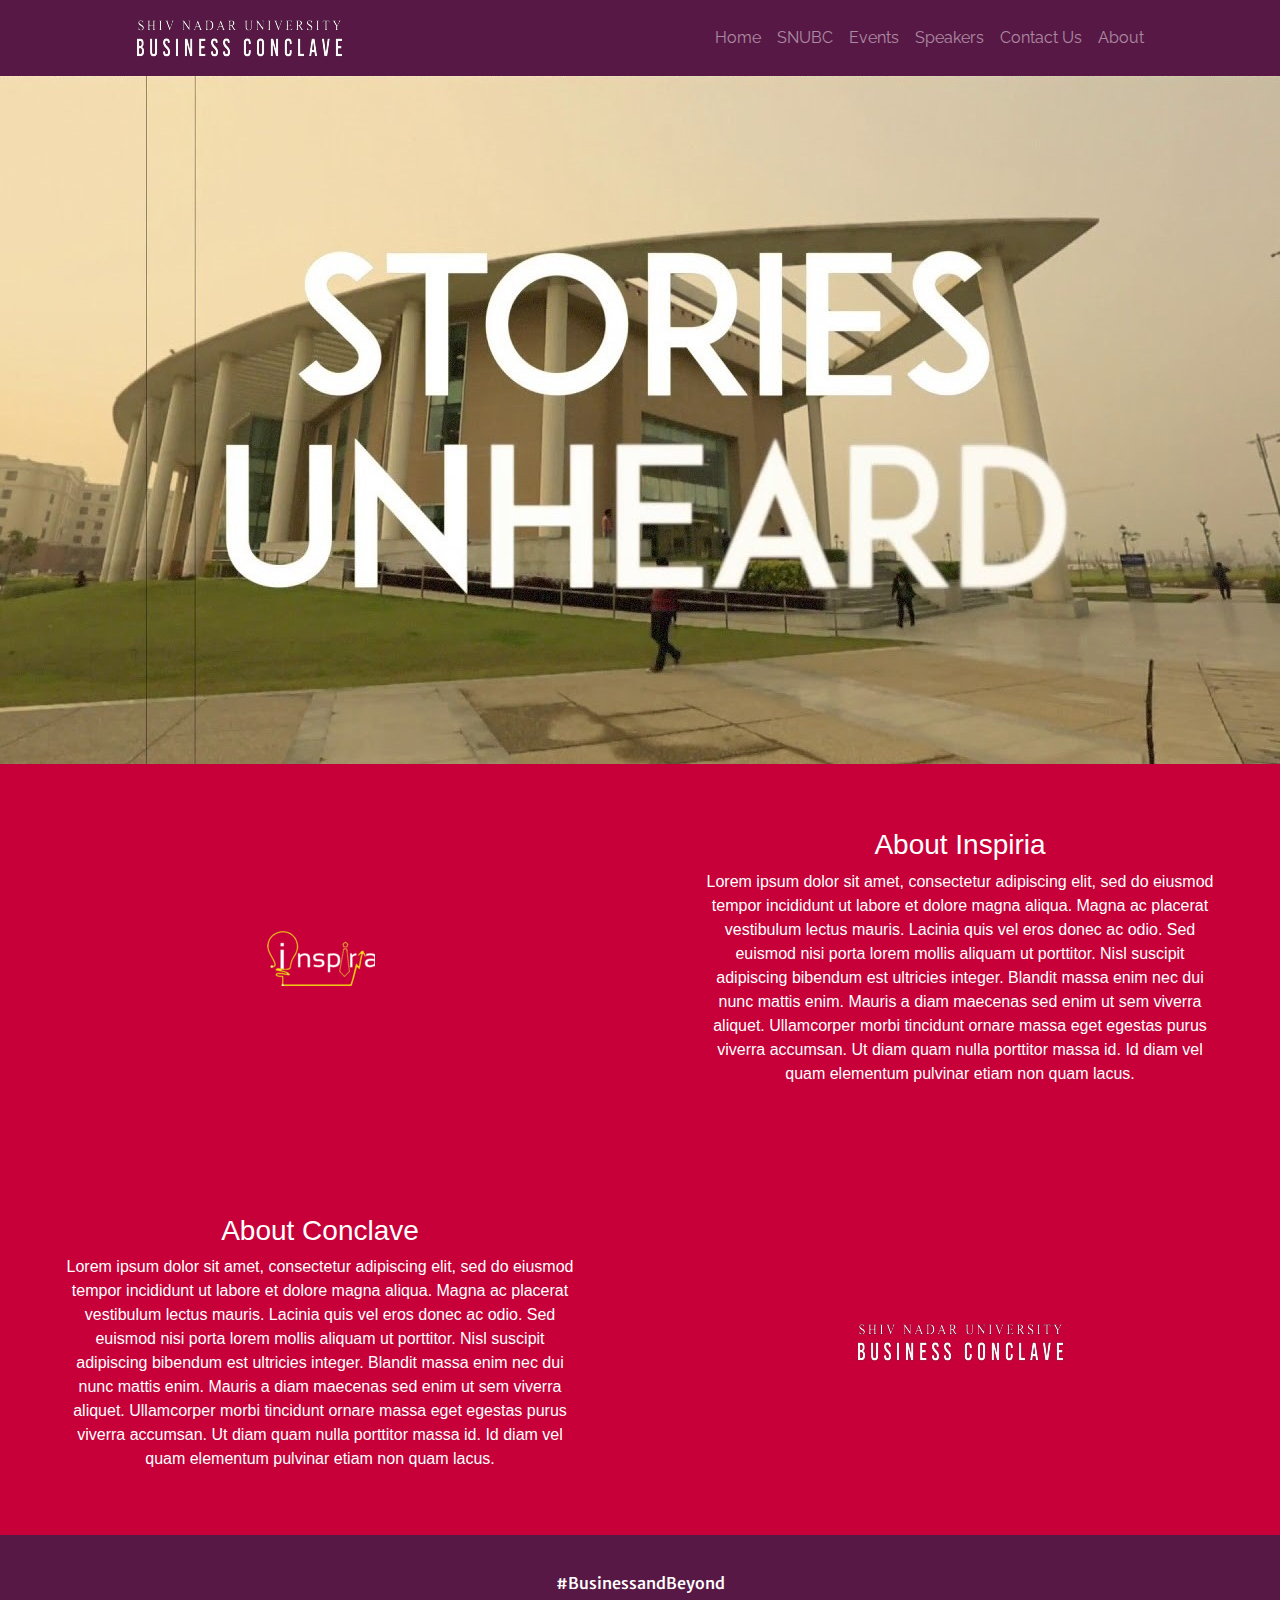
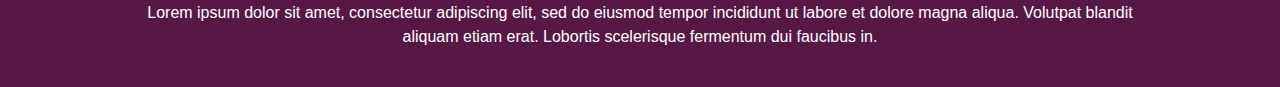
==== about.html @ 29f7c3e2 "Add files via upload" ====
<!DOCTYPE html>
<html lang="en" dir="ltr">

<head>
  <meta charset="utf-8">
  <meta name="viewport" content="width=device-width, initial-scale=1.0">
  <title>SNU Business Conclave 2019</title>
  <link rel="icon" href="images/favicon.png">
  <link rel="stylesheet" href="https://stackpath.bootstrapcdn.com/bootstrap/4.3.1/css/bootstrap.min.css" integrity="sha384-ggOyR0iXCbMQv3Xipma34MD+dH/1fQ784/j6cY/iJTQUOhcWr7x9JvoRxT2MZw1T" crossorigin="anonymous">
  <link href="https://cdnjs.cloudflare.com/ajax/libs/font-awesome/5.10.2/css/all.css" rel="stylesheet">
  <link href="https://fonts.googleapis.com/css?family=Lato:900|Merriweather+Sans:300|Raleway:700&display=swap" rel="stylesheet">
  <script src="https://code.jquery.com/jquery-3.3.1.slim.min.js" integrity="sha384-q8i/X+965DzO0rT7abK41JStQIAqVgRVzpbzo5smXKp4YfRvH+8abtTE1Pi6jizo" crossorigin="anonymous"></script>
  <script src="https://cdnjs.cloudflare.com/ajax/libs/popper.js/1.14.7/umd/popper.min.js" integrity="sha384-UO2eT0CpHqdSJQ6hJty5KVphtPhzWj9WO1clHTMGa3JDZwrnQq4sF86dIHNDz0W1" crossorigin="anonymous"></script>
  <script src="https://stackpath.bootstrapcdn.com/bootstrap/4.3.1/js/bootstrap.min.js" integrity="sha384-JjSmVgyd0p3pXB1rRibZUAYoIIy6OrQ6VrjIEaFf/nJGzIxFDsf4x0xIM+B07jRM" crossorigin="anonymous"></script>
  <link rel="stylesheet" href="styles.css">
</head>

<body>
  <nav class="navbar sticky-top navbar-expand-md navbar-dark">
    <a class="navbar-brand" href="#"><img src="images/brand.png" alt="Brand Image"></a>
    <button class="navbar-toggler" type="button" data-toggle="collapse" data-target="#navbarNav" aria-controls="navbarNav" aria-expanded="false" aria-label="Toggle navigation">
      <span class="navbar-toggler-icon"></span>
    </button>
    <div class="collapse navbar-collapse" id="navbarNav">
      <div class="ml-auto">
        <ul class="navbar-nav">
          <li class="nav-item">
            <a data-toggle="collapse" data-target="#navbarNav" class="nav-link" href="index.html" onclick="window.open('index.html','_self')">Home</a>
          </li>
          <li class="nav-item">
            <a data-toggle="collapse" data-target="#navbarNav" class="nav-link" href="index.html#testimonials" onclick="window.open('index.html#testimonials','_self')">SNUBC</a>
          </li>
          <li class="nav-item">
            <a data-toggle="collapse" data-target="#navbarNav" class="nav-link" href="index.html#events" onclick="window.open('index.html#events','_self')">Events</a>
          </li>
          <li class="nav-item">
            <a data-toggle="collapse" data-target="#navbarNav" class="nav-link" href="index.html#speakers" onclick="window.open('index.html#speakers','_self')">Speakers</a>
          </li>
          <li class="nav-item">
            <a data-toggle="collapse" data-target="#navbarNav" class="nav-link" href="#index.html#footer" onclick="window.open('index.html#footer','_self')">Contact Us</a>
          </li>
          <li class="nav-item">
            <a data-toggle="collapse" data-target="#navbarNav" class="nav-link" href="about.html" onclick="window.open('about.html','_self')">About</a>
          </li>
        </ul>
      </div>
    </div>
  </nav>

  <div class="aboutus">
    <img class="" src="images/aboutus.jpg" alt="">
  </div>

  <div class="aboutinfo">
    <div class="row">
      <div class="col-sm-6 grid">
        <img src="images/inspiria.png" alt="">
      </div>
      <div class="col-sm-6 grid">
        <h3>About Inspiria</h3>
        <span>Lorem ipsum dolor sit amet, consectetur adipiscing elit, sed do eiusmod tempor incididunt ut labore et dolore magna aliqua. Magna ac placerat vestibulum lectus mauris. Lacinia quis vel eros donec ac odio. Sed euismod nisi porta lorem
          mollis aliquam ut porttitor. Nisl suscipit adipiscing bibendum est ultricies integer. Blandit massa enim nec dui nunc mattis enim. Mauris a diam maecenas sed enim ut sem viverra aliquet. Ullamcorper morbi tincidunt ornare massa eget egestas
          purus viverra accumsan. Ut diam quam nulla porttitor massa id. Id diam vel quam elementum pulvinar etiam non quam lacus. </span>
      </div>
    </div>
    <div class="row">
      <div class="col-sm-6 grid o2">
        <h3>About Conclave</h3>
        <span>Lorem ipsum dolor sit amet, consectetur adipiscing elit, sed do eiusmod tempor incididunt ut labore et dolore magna aliqua. Magna ac placerat vestibulum lectus mauris. Lacinia quis vel eros donec ac odio. Sed euismod nisi porta lorem
          mollis aliquam ut porttitor. Nisl suscipit adipiscing bibendum est ultricies integer. Blandit massa enim nec dui nunc mattis enim. Mauris a diam maecenas sed enim ut sem viverra aliquet. Ullamcorper morbi tincidunt ornare massa eget egestas
          purus viverra accumsan. Ut diam quam nulla porttitor massa id. Id diam vel quam elementum pulvinar etiam non quam lacus. </span>
      </div>
      <div class="col-sm-6 grid o1">
        <img src="images/brand.png" alt="">
      </div>
    </div>
  </div>
  <footer class="footer">
    <h6 class="Bab">#BusinessandBeyond</h6>
    <span>Lorem ipsum dolor sit amet, consectetur adipiscing elit, sed do eiusmod tempor incididunt ut labore et dolore magna aliqua. Volutpat blandit aliquam etiam erat. Lobortis scelerisque fermentum dui faucibus in.</span>
  </footer>
  <script src="https://ajax.googleapis.com/ajax/libs/jquery/3.4.1/jquery.min.js"></script>
  <script type="text/javascript" src="index.js"></script>
</body>

</html>
---- styles.css ----
hr {
  width: 40%
}

h1 {
  font-size: 3.5rem;
}

h2 {
  font-size: 2.5rem;
}

h5 {
  padding-bottom: 5%;
}

.aboutus img {
  width: 100%;
}

.aboutinfo {
  color: white;
  background-color: #c70039;
}

.all-events{
  background-color: #c70039;
}

.all-speakers{
  background-color: #ff5733;
}

.all-speakers .modal-body{
  padding-top: 2%;
}

.bd-example {
  vertical-align: middle;
}

.Bab {
  font-family: 'Merriweather Sans', sans-serif;
  color: white;
  font-size: 1rem;
}

.center-align {
  text-align: center;
}

.countdown {
  font-family: 'Lato', sans-serif;
  font-size: 2rem;
  color: white;
  border-width: 5px;
  border-style: solid transparent;
  border-radius: 10px;
  text-align: center;
}

.cd-div {
  margin-top: 3%;
  text-align: center;
  padding: 0 25%;
}

.cspan {
  display: block;
}

.carousel-left {
  margin-left: -7%;
}

.carousel-right {
  margin-right: -7%;
}

.carousel-ind {
  margin-bottom: -12%;
}

.carousel-item {
  text-align: center;
}

.col {
  text-align: center;
}

.col-md-4 {
  margin: auto;
  text-align: center;
}

.col-md-3 {
  margin: auto;
  text-align: center;
}

.col-md-8 {
  text-align: center;
  margin: auto;
}

.events {
  background-color: #c70039;
}

.e-btn {
  padding: 0;
  border: none;
  background: none;
}

.erow{
  padding: 3%;
}

.ev-img{
  width: 225px;
  height: 225px;
}

.ev-desc{
  padding: 5%;
}

.ev-btn{
  margin-top: 5%;
  background-color: #ff5733;
}

.inspiria {
  padding-bottom: 1.5%;
}

.footer {
  text-align: center;
  background: #581845;
  padding: 3% 10%;
  color: white;
}

.ftext {
  font-family: 'Merriweather Sans', sans-serif;
  color: white;
  font-size: 1.5rem;
}

.grid {
  text-align: center;
  padding: 5%;
  margin: auto;
}

.heading {
  text-align: left;
  font-family: 'Merriweather Sans', sans-serif;
  color: white;
}

.heading hr {
  width: 10%;
  border-color: white;
  border-width: 3px 0 0;
  padding-bottom: 2%;
}

.jusify{
  text-align: justify;
  padding: 0;
}

.mod-img{
  position: relative;
  width: 100%;
}

.modal-body{
  padding: 0 0 1rem 0;
  text-align: justify;
}

.navbar {
  background-color: #581845;
  padding: 5px 10%;
}

.nav-link {
  font-family: 'Raleway', sans-serif;
  text-rendering: optimizeLegibility;
}

.padding {
  padding: 5% 10%;
}

.row {
  margin: 0;
}

.spinner {
  border-radius: 50%;
  display: block;
  margin: 2% auto;
  -webkit-animation: rotation 20s infinite linear;
}

.sp-img{
  border-radius: 50%;
  width: 200px;
  height: 200px;
}

.socials {
  padding: 2% 3%;
  color: white;
}

.speakers-lg {
  background: #ffc300;
}

.speakers {
  margin: 0;
  padding: 0;
}

.sp-desc{
  padding: 2%;
  text-align: justify;
}

.snubc {
  padding-bottom: 1.25%;
}

.spkr {
  border-radius: 50%;
  margin: 5% auto;
}

.testimonials {
  text-align: center;
  background-color: #ff5733;
  color: white;
}

.yellow-bg {
  background-color: #ffc300;
}

@-webkit-keyframes rotation {
  from {
    -webkit-transform: rotate(0deg);
  }

  to {
    -webkit-transform: rotate(359deg);
  }
}

@media only screen and (min-width: 768px) {
  .speakers-sm {
    display: none;
  }
}

@media only screen and (max-width: 768px) {
  .all-events{
    text-align: center;
  }
  .col-sm-4{
    text-align: center;
  }

.col-sm-8{
  padding: 5% 0 0 0;
}

  .cd-div {
    padding: 5% 10%;
  }

  .countdown {
    font-size: 1.5rem;
  }

  .carousel-ind {
    margin-bottom: -5%;
  }

  .inspiria {
    display: block;
    margin: auto;
  }

  .e-btn {
    padding: 2%;
  }

  .ftext {
    display: none;
  }

  .heading {
    text-align: center;
    padding-left: 5px;
  }

  .heading hr {
    display: none;
  }

  .navbar {
    padding: 2%;
  }

  .padding {
    padding: 2%;
  }

  .testimonials {
    padding: 0;
  }

  h1 {
    font-size: 2rem;
  }

  h2 {
    font-size: 1.5rem;
  }

  h3 {
    font-size: 1rem;
  }

  .speakers-lg {
    display: none;
  }

  .spkr {
    padding-top: 5%;
    margin: 2% auto;
    width: 70%;
  }

  .sp-desc{
    padding: 2% 0 0 0;
  }

  .speakers-sm {
    background-color: #ffc300;
    padding: 2% 0;
  }
}
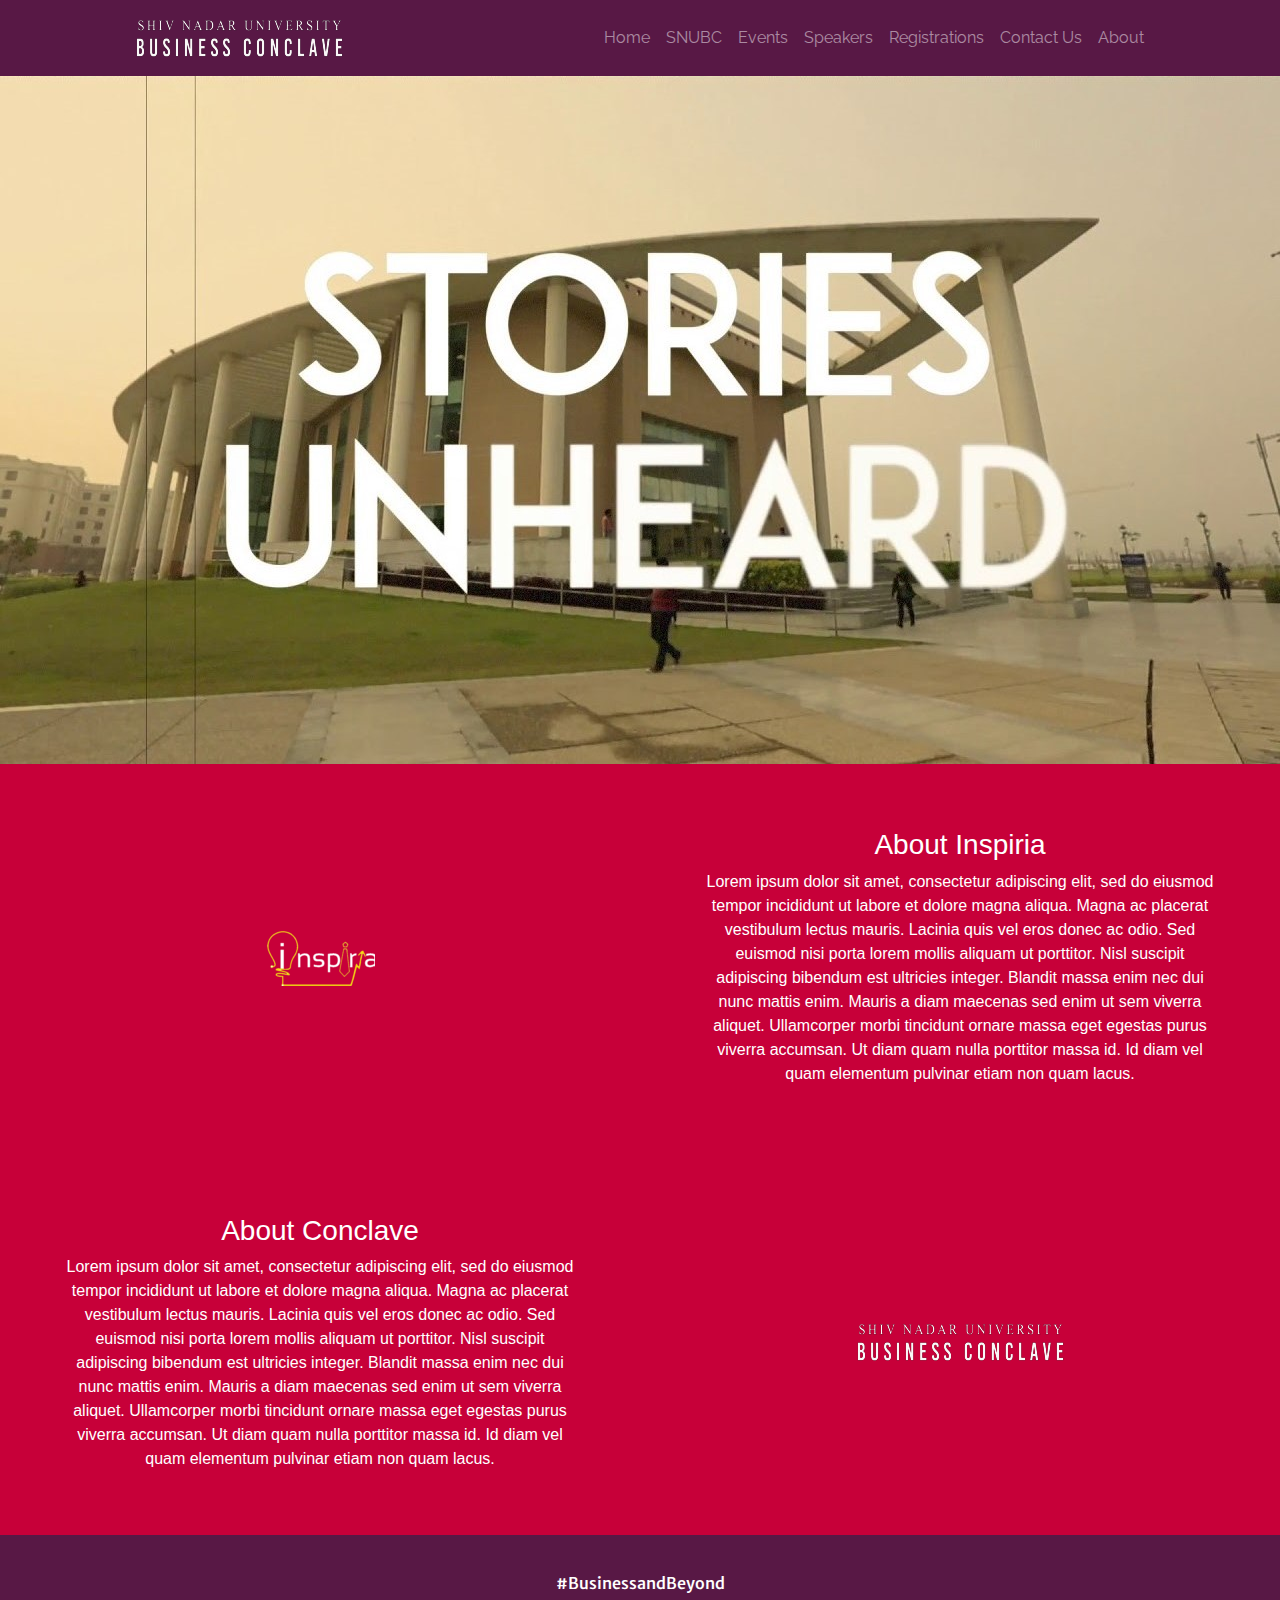
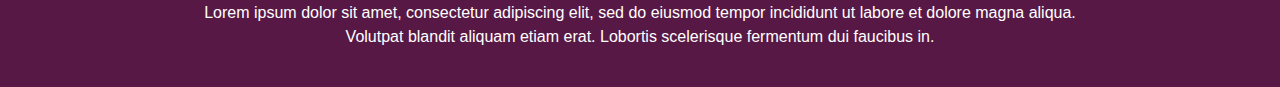
==== commit 7549c13e: "Add files via upload" ====
--- a/about.html
+++ b/about.html
@@ -31,16 +31,19 @@
             <a data-toggle="collapse" data-target="#navbarNav" class="nav-link" href="index.html#testimonials" onclick="window.open('index.html#testimonials','_self')">SNUBC</a>
           </li>
           <li class="nav-item">
-            <a data-toggle="collapse" data-target="#navbarNav" class="nav-link" href="index.html#events" onclick="window.open('index.html#events','_self')">Events</a>
+            <a data-toggle="collapse" data-target="#navbarNav" class="nav-link" href="index.html#events" onclick="window.open('events.html','_self')">Events</a>
           </li>
           <li class="nav-item">
-            <a data-toggle="collapse" data-target="#navbarNav" class="nav-link" href="index.html#speakers" onclick="window.open('index.html#speakers','_self')">Speakers</a>
+            <a data-toggle="collapse" data-target="#navbarNav" class="nav-link" href="index.html#speakers" onclick="window.open('speakers.html','_self')">Speakers</a>
+          </li>
+          <li class="nav-item">
+            <a data-toggle="collapse" data-target="#navbarNav" class="nav-link" href="about.html" onclick="window.open('about.html',)" target="_self">Registrations</a>
           </li>
           <li class="nav-item">
             <a data-toggle="collapse" data-target="#navbarNav" class="nav-link" href="#index.html#footer" onclick="window.open('index.html#footer','_self')">Contact Us</a>
           </li>
           <li class="nav-item">
-            <a data-toggle="collapse" data-target="#navbarNav" class="nav-link" href="about.html" onclick="window.open('about.html','_self')">About</a>
+            <a data-toggle="collapse" data-target="#navbarNav" class="nav-link" href="about.html" onclick="window.open('about.html',)" target="_self">About</a>
           </li>
         </ul>
       </div>
--- a/styles.css
+++ b/styles.css
@@ -37,6 +37,10 @@
 
 .bd-example {
   vertical-align: middle;
+}
+
+.btn-lg{
+  border-color: transparent;
 }
 
 .Bab {
@@ -57,6 +61,7 @@
   border-style: solid transparent;
   border-radius: 10px;
   text-align: center;
+  padding: 3%;
 }
 
 .cd-div {
@@ -139,7 +144,7 @@
 .footer {
   text-align: center;
   background: #581845;
-  padding: 3% 10%;
+  padding: 3% 15%;
   color: white;
 }
 
@@ -182,7 +187,9 @@
   padding: 0 0 1rem 0;
   text-align: justify;
 }
-
+.modal-header h5{
+  padding-bottom: 0;
+}
 .navbar {
   background-color: #581845;
   padding: 5px 10%;
@@ -195,6 +202,44 @@
 
 .padding {
   padding: 5% 10%;
+}
+
+.radio-inline{
+  margin: 0 2%;
+}
+
+.radio-spacing{
+  margin: 0 1%;
+}
+
+.register-div{
+  text-align: center;
+  padding: 0;
+  margin: 0;
+}
+
+.register-about{
+  background-color: #581845;
+  color: white;
+}
+
+.register-about p{
+  text-align: justify;
+}
+
+.competitor-pass{
+  background-color: #ffc300;
+  color: black;
+}
+
+.presentation-pass{
+  background-color: #c70039;
+  color: white;
+}
+
+.register-btn{
+  margin-top: 5%;
+  background-color: #ff5733;
 }
 
 .row {
@@ -212,6 +257,7 @@
   border-radius: 50%;
   width: 200px;
   height: 200px;
+  margin-bottom: 2%;
 }
 
 .socials {
@@ -356,4 +402,11 @@
     background-color: #ffc300;
     padding: 2% 0;
   }
-}
+  .register-about p{
+    text-align: center;
+  }
+  .register-btn{
+    margin: 2% 0;
+    background-color: #ff5733;
+  }
+}
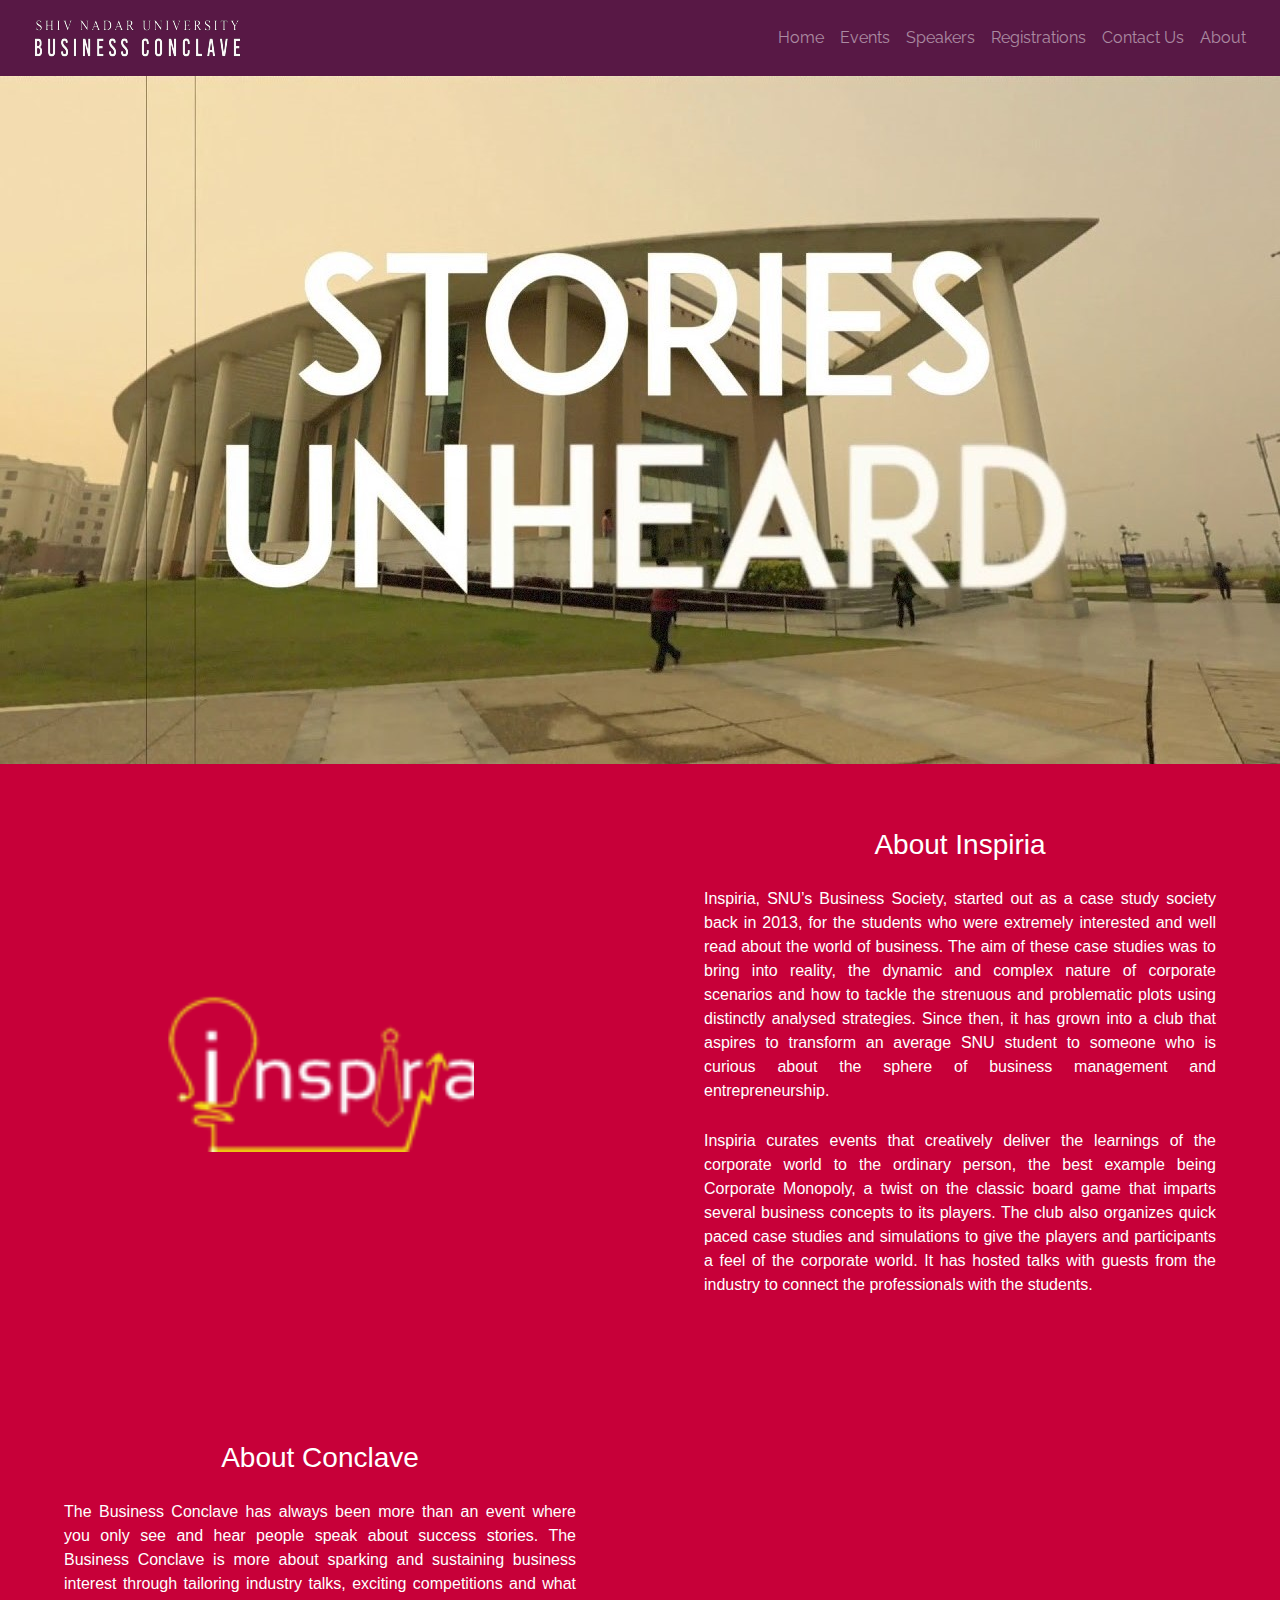
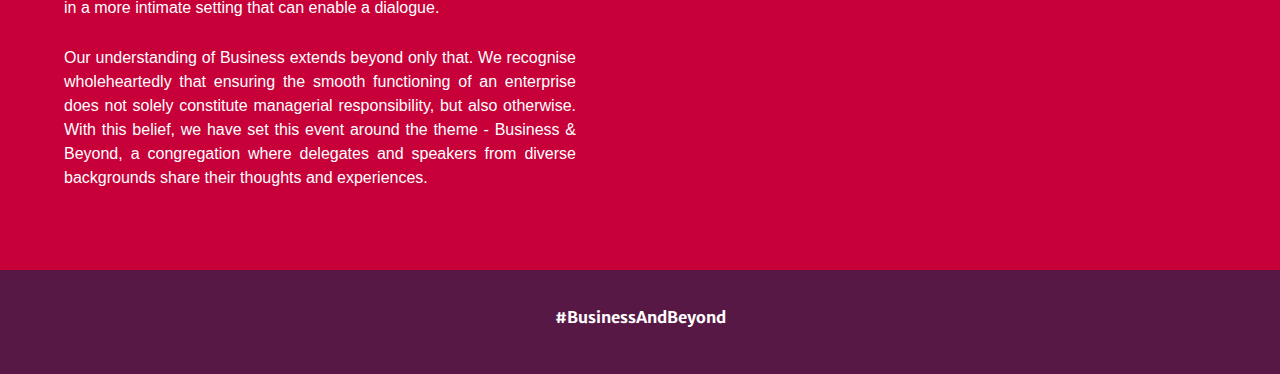
==== commit 1c7b3807: "Add files via upload" ====
--- a/about.html
+++ b/about.html
@@ -16,7 +16,7 @@
 </head>
 
 <body>
-  <nav class="navbar sticky-top navbar-expand-md navbar-dark">
+  <nav class="navbar sticky-top navbar-expand-lg navbar-dark">
     <a class="navbar-brand" href="#"><img src="images/brand.png" alt="Brand Image"></a>
     <button class="navbar-toggler" type="button" data-toggle="collapse" data-target="#navbarNav" aria-controls="navbarNav" aria-expanded="false" aria-label="Toggle navigation">
       <span class="navbar-toggler-icon"></span>
@@ -28,22 +28,19 @@
             <a data-toggle="collapse" data-target="#navbarNav" class="nav-link" href="index.html" onclick="window.open('index.html','_self')">Home</a>
           </li>
           <li class="nav-item">
-            <a data-toggle="collapse" data-target="#navbarNav" class="nav-link" href="index.html#testimonials" onclick="window.open('index.html#testimonials','_self')">SNUBC</a>
-          </li>
-          <li class="nav-item">
             <a data-toggle="collapse" data-target="#navbarNav" class="nav-link" href="index.html#events" onclick="window.open('events.html','_self')">Events</a>
           </li>
           <li class="nav-item">
             <a data-toggle="collapse" data-target="#navbarNav" class="nav-link" href="index.html#speakers" onclick="window.open('speakers.html','_self')">Speakers</a>
           </li>
           <li class="nav-item">
-            <a data-toggle="collapse" data-target="#navbarNav" class="nav-link" href="about.html" onclick="window.open('about.html',)" target="_self">Registrations</a>
+            <a data-toggle="collapse" data-target="#navbarNav" class="nav-link" href="about.html" onclick="window.open('registrations.html','_self')" target="_self">Registrations</a>
           </li>
           <li class="nav-item">
             <a data-toggle="collapse" data-target="#navbarNav" class="nav-link" href="#index.html#footer" onclick="window.open('index.html#footer','_self')">Contact Us</a>
           </li>
           <li class="nav-item">
-            <a data-toggle="collapse" data-target="#navbarNav" class="nav-link" href="about.html" onclick="window.open('about.html',)" target="_self">About</a>
+            <a data-toggle="collapse" data-target="#navbarNav" class="nav-link" href="about.html" onclick="window.open('about.html','_self')" target="_self">About</a>
           </li>
         </ul>
       </div>
@@ -56,31 +53,33 @@
 
   <div class="aboutinfo">
     <div class="row">
-      <div class="col-sm-6 grid">
-        <img src="images/inspiria.png" alt="">
+      <div class="col-lg-6 grid">
+        <img class="about-inspiria" src="images/inspiria.png" alt="">
       </div>
-      <div class="col-sm-6 grid">
+      <div class="col-lg-6 grid">
         <h3>About Inspiria</h3>
-        <span>Lorem ipsum dolor sit amet, consectetur adipiscing elit, sed do eiusmod tempor incididunt ut labore et dolore magna aliqua. Magna ac placerat vestibulum lectus mauris. Lacinia quis vel eros donec ac odio. Sed euismod nisi porta lorem
-          mollis aliquam ut porttitor. Nisl suscipit adipiscing bibendum est ultricies integer. Blandit massa enim nec dui nunc mattis enim. Mauris a diam maecenas sed enim ut sem viverra aliquet. Ullamcorper morbi tincidunt ornare massa eget egestas
-          purus viverra accumsan. Ut diam quam nulla porttitor massa id. Id diam vel quam elementum pulvinar etiam non quam lacus. </span>
+        <p class="about-par">Inspiria, SNU’s Business Society, started out as a case study society back in 2013, for the students who were extremely interested and well read about the world of business. The aim of these case studies was to bring into reality, the
+          dynamic and complex nature of corporate scenarios and how to tackle the strenuous and problematic plots using distinctly analysed strategies. Since then, it has grown into a club that aspires to transform an average SNU student to someone
+          who is curious about the sphere of business management and entrepreneurship.</p>
+        <p class="about-par"> Inspiria curates events that creatively deliver the learnings of the corporate world to the ordinary person, the best example being Corporate Monopoly, a twist on the classic board game that imparts several business concepts to its
+          players.
+          The club also organizes quick paced case studies and simulations to give the players and participants a feel of the corporate world. It has hosted talks with guests from the industry to connect the professionals with the students.</p>
+
       </div>
     </div>
     <div class="row">
-      <div class="col-sm-6 grid o2">
+      <div class="col-lg-6 grid o2">
         <h3>About Conclave</h3>
-        <span>Lorem ipsum dolor sit amet, consectetur adipiscing elit, sed do eiusmod tempor incididunt ut labore et dolore magna aliqua. Magna ac placerat vestibulum lectus mauris. Lacinia quis vel eros donec ac odio. Sed euismod nisi porta lorem
-          mollis aliquam ut porttitor. Nisl suscipit adipiscing bibendum est ultricies integer. Blandit massa enim nec dui nunc mattis enim. Mauris a diam maecenas sed enim ut sem viverra aliquet. Ullamcorper morbi tincidunt ornare massa eget egestas
-          purus viverra accumsan. Ut diam quam nulla porttitor massa id. Id diam vel quam elementum pulvinar etiam non quam lacus. </span>
+        <p class="about-par">The Business Conclave has always been more than an event where you only see and hear people speak about success stories. The Business Conclave is more about sparking and sustaining business interest through tailoring industry talks, exciting competitions and what in a more intimate setting that can enable a dialogue. </p>
+        <p class="about-par">Our understanding of Business extends beyond only that. We recognise wholeheartedly that ensuring the smooth functioning of an enterprise does not solely constitute managerial responsibility, but also otherwise. With this belief, we have set this event around the theme - Business & Beyond, a congregation where delegates and speakers from diverse backgrounds share their thoughts and experiences.</p>
       </div>
-      <div class="col-sm-6 grid o1">
-        <img src="images/brand.png" alt="">
+      <div class="col-lg-6 grid o1">
+        <img class="about-bc" src="images/bc top.png" alt="">
       </div>
     </div>
   </div>
   <footer class="footer">
-    <h6 class="Bab">#BusinessandBeyond</h6>
-    <span>Lorem ipsum dolor sit amet, consectetur adipiscing elit, sed do eiusmod tempor incididunt ut labore et dolore magna aliqua. Volutpat blandit aliquam etiam erat. Lobortis scelerisque fermentum dui faucibus in.</span>
+    <h6 class="Bab">#BusinessAndBeyond</h6>
   </footer>
   <script src="https://ajax.googleapis.com/ajax/libs/jquery/3.4.1/jquery.min.js"></script>
   <script type="text/javascript" src="index.js"></script>
--- a/styles.css
+++ b/styles.css
@@ -3,7 +3,7 @@
 }
 
 h1 {
-  font-size: 3.5rem;
+  font-size: 3.0rem;
 }
 
 h2 {
@@ -14,24 +14,33 @@
   padding-bottom: 5%;
 }
 
+.vh1 {
+  height: 100%;
+}
+
 .aboutus img {
   width: 100%;
 }
 
+.about-par {
+  margin-top: 5%;
+  text-align: justify;
+}
+
 .aboutinfo {
   color: white;
   background-color: #c70039;
 }
 
-.all-events{
+.all-events {
   background-color: #c70039;
 }
 
-.all-speakers{
+.all-speakers {
   background-color: #ff5733;
 }
 
-.all-speakers .modal-body{
+.all-speakers .modal-body {
   padding-top: 2%;
 }
 
@@ -39,14 +48,31 @@
   vertical-align: middle;
 }
 
-.btn-lg{
+.btn-lg {
+  border-color: transparent;
+}
+
+.btn {
   border-color: transparent;
 }
 
 .Bab {
   font-family: 'Merriweather Sans', sans-serif;
   color: white;
+  font-weight: bold;
   font-size: 1rem;
+}
+
+.BC {
+  font-size: 3.5rem;
+}
+
+.about-inspiria {
+  width: 60%;
+}
+
+.about-bc {
+  width: 100%;
 }
 
 .center-align {
@@ -57,9 +83,6 @@
   font-family: 'Lato', sans-serif;
   font-size: 2rem;
   color: white;
-  border-width: 5px;
-  border-style: solid transparent;
-  border-radius: 10px;
   text-align: center;
   padding: 3%;
 }
@@ -119,26 +142,28 @@
   background: none;
 }
 
-.erow{
-  padding: 3%;
-}
-
-.ev-img{
-  width: 225px;
-  height: 225px;
-}
-
-.ev-desc{
-  padding: 5%;
-}
-
-.ev-btn{
+.erow {
+  padding: 3% 0;
+}
+
+.ev-img {
+  width: 250px;
+  height: 250px;
+}
+
+.ev-desc {
+  padding: 1% 5%;
+  text-align: justify;
+}
+
+.ev-btn {
   margin-top: 5%;
   background-color: #ff5733;
 }
 
 .inspiria {
   padding-bottom: 1.5%;
+  width: 180px;
 }
 
 .footer {
@@ -173,26 +198,42 @@
   padding-bottom: 2%;
 }
 
-.jusify{
+.hide {
+  display: none;
+}
+
+.justify {
   text-align: justify;
-  padding: 0;
-}
-
-.mod-img{
+  padding: 1% 2.5%;
+}
+
+.mod-img {
   position: relative;
   width: 100%;
 }
 
-.modal-body{
-  padding: 0 0 1rem 0;
-  text-align: justify;
-}
-.modal-header h5{
+.modal-body {
+  padding: 0 0 0.5rem 0;
+}
+
+.modal-header h5 {
   padding-bottom: 0;
 }
+
+.modal-header {
+  text-align: left;
+}
+
+.mod-btn {
+  background-color: #c70039;
+  color: white;
+  margin-top: 2%;
+  font-family: 'Merriweather Sans', sans-serif;
+}
+
 .navbar {
   background-color: #581845;
-  padding: 5px 10%;
+  padding: 5px 2%;
 }
 
 .nav-link {
@@ -201,45 +242,51 @@
 }
 
 .padding {
+  padding: 5% 7%;
+}
+
+.padding-home {
   padding: 5% 10%;
 }
 
-.radio-inline{
+.padding-btm {
+  padding-bottom: 1%;
+}
+
+.padding-tp {
+  padding-top: 5%;
+}
+
+.radio-inline {
   margin: 0 2%;
 }
 
-.radio-spacing{
-  margin: 0 1%;
-}
-
-.register-div{
+.radio-spacing {
+  margin: 0 5%;
+}
+
+.register-div {
   text-align: center;
   padding: 0;
   margin: 0;
 }
 
-.register-about{
-  background-color: #581845;
-  color: white;
-}
-
-.register-about p{
+.register-about {
+  font-family: 'Lato', sans-serif;
+}
+
+.register-about p {
   text-align: justify;
 }
 
-.competitor-pass{
+.options {
+  background-color: #c70039;
+  color: white;
+}
+
+.register-btn {
+  margin-top: 5%;
   background-color: #ffc300;
-  color: black;
-}
-
-.presentation-pass{
-  background-color: #c70039;
-  color: white;
-}
-
-.register-btn{
-  margin-top: 5%;
-  background-color: #ff5733;
 }
 
 .row {
@@ -253,7 +300,7 @@
   -webkit-animation: rotation 20s infinite linear;
 }
 
-.sp-img{
+.sp-img {
   border-radius: 50%;
   width: 200px;
   height: 200px;
@@ -274,13 +321,14 @@
   padding: 0;
 }
 
-.sp-desc{
+.sp-desc {
   padding: 2%;
   text-align: justify;
 }
 
 .snubc {
   padding-bottom: 1.25%;
+  width: 220px;
 }
 
 .spkr {
@@ -288,10 +336,20 @@
   margin: 5% auto;
 }
 
-.testimonials {
-  text-align: center;
-  background-color: #ff5733;
-  color: white;
+.trailer {
+  overflow: hidden;
+  padding-bottom: 56.25%;
+  position: relative;
+  height: 0;
+  background-color: black;
+}
+
+.trailer iframe {
+  left: 0;
+  top: 12.5%;
+  height: 75%;
+  width: 100%;
+  position: absolute;
 }
 
 .yellow-bg {
@@ -308,30 +366,36 @@
   }
 }
 
-@media only screen and (min-width: 768px) {
+@media only screen and (min-width: 992px) {
   .speakers-sm {
     display: none;
   }
 }
 
-@media only screen and (max-width: 768px) {
-  .all-events{
+@media only screen and (max-width: 992px) {
+  .all-events {
     text-align: center;
   }
-  .col-sm-4{
+
+  .BC {
+    font-size: 2.25rem;
+  }
+
+  .col-sm-4 {
     text-align: center;
   }
 
-.col-sm-8{
-  padding: 5% 0 0 0;
-}
+  .col-sm-8 {
+    padding: 5% 0 0 0;
+  }
 
   .cd-div {
     padding: 5% 10%;
+    margin: auto;
   }
 
   .countdown {
-    font-size: 1.5rem;
+    font-size: 1.25rem;
   }
 
   .carousel-ind {
@@ -368,8 +432,8 @@
     padding: 2%;
   }
 
-  .testimonials {
-    padding: 0;
+  .padding-home {
+    padding: 5% 0;
   }
 
   h1 {
@@ -381,7 +445,11 @@
   }
 
   h3 {
-    font-size: 1rem;
+    font-size: 1.5rem;
+  }
+
+  label {
+    font-size: 0.675rem;
   }
 
   .speakers-lg {
@@ -394,7 +462,7 @@
     width: 70%;
   }
 
-  .sp-desc{
+  .sp-desc {
     padding: 2% 0 0 0;
   }
 
@@ -402,11 +470,23 @@
     background-color: #ffc300;
     padding: 2% 0;
   }
-  .register-about p{
+
+  .register-about p {
     text-align: center;
   }
-  .register-btn{
+
+  .register-btn {
     margin: 2% 0;
     background-color: #ff5733;
   }
 }
+
+@media only screen and (max-width: 1200px) {
+  .trailer iframe {
+    left: 0;
+    top: 0;
+    height: 100%;
+    width: 100%;
+    position: absolute;
+  }
+}
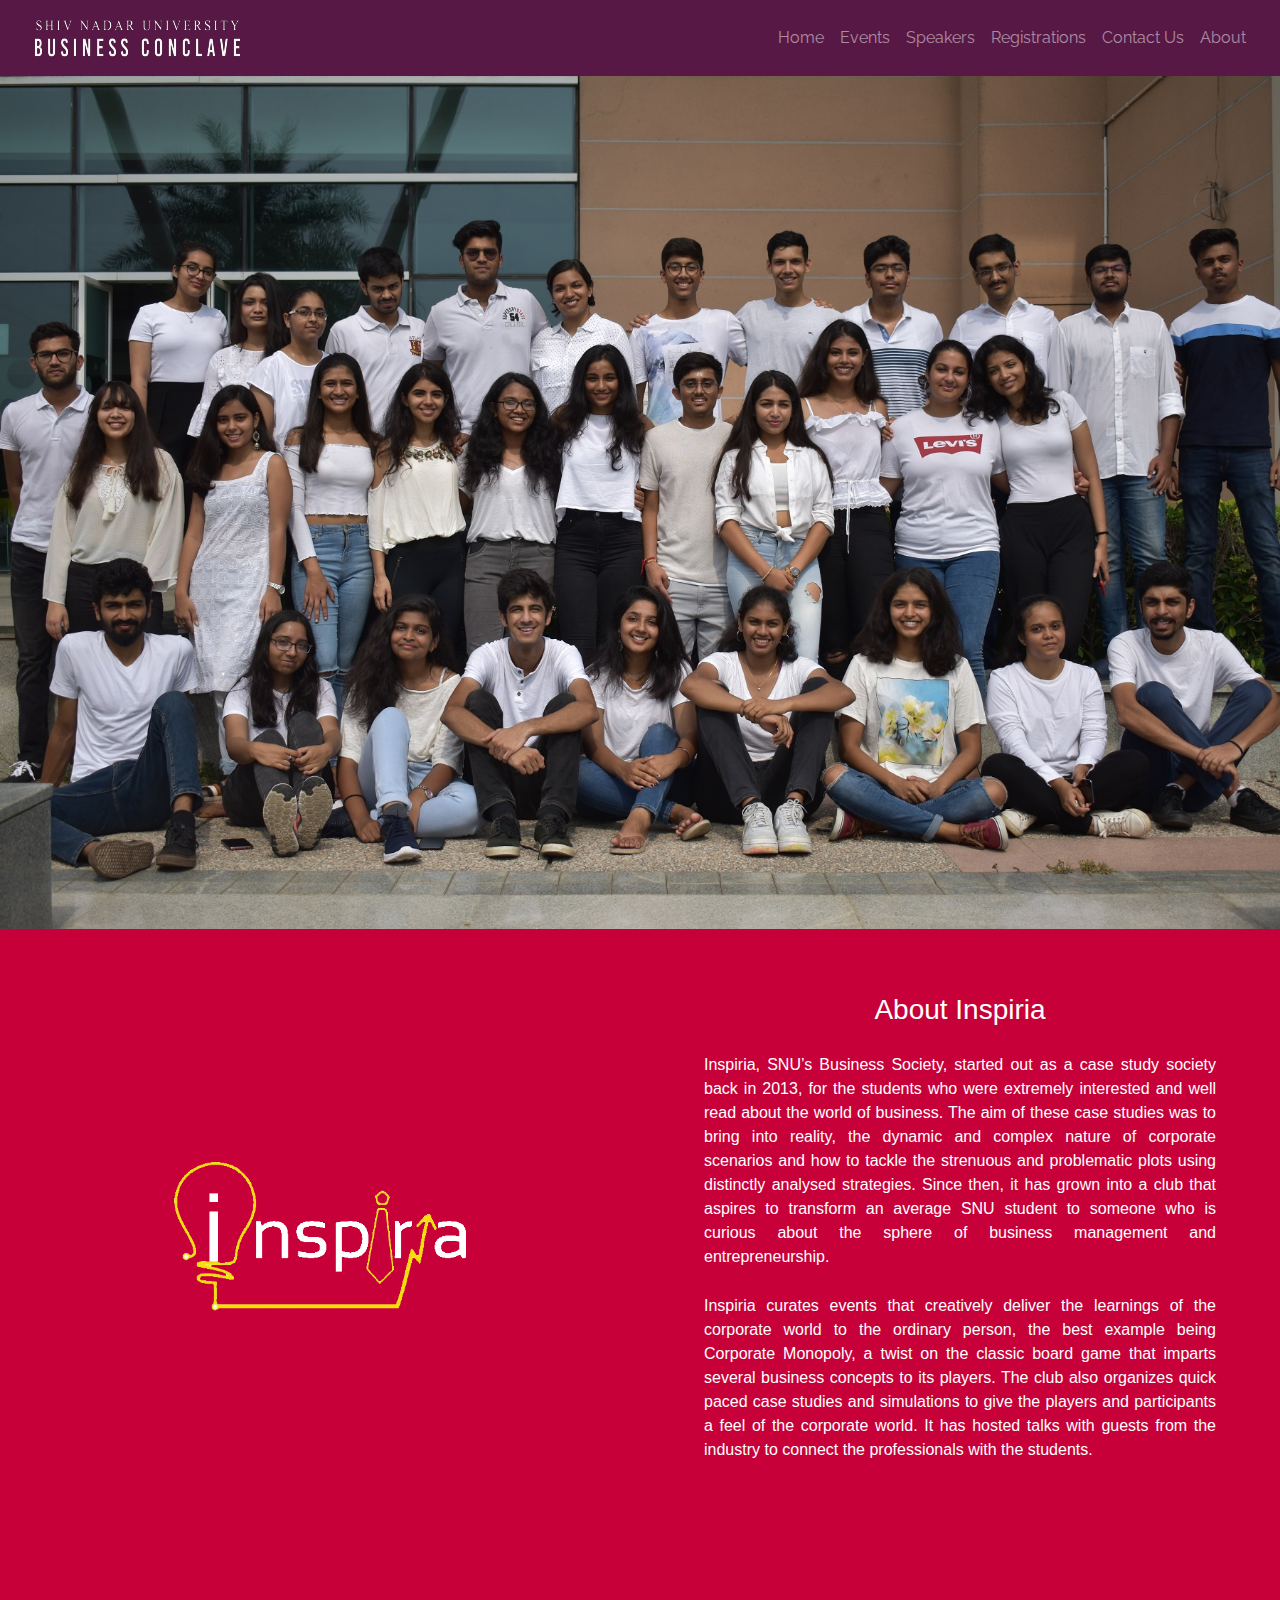
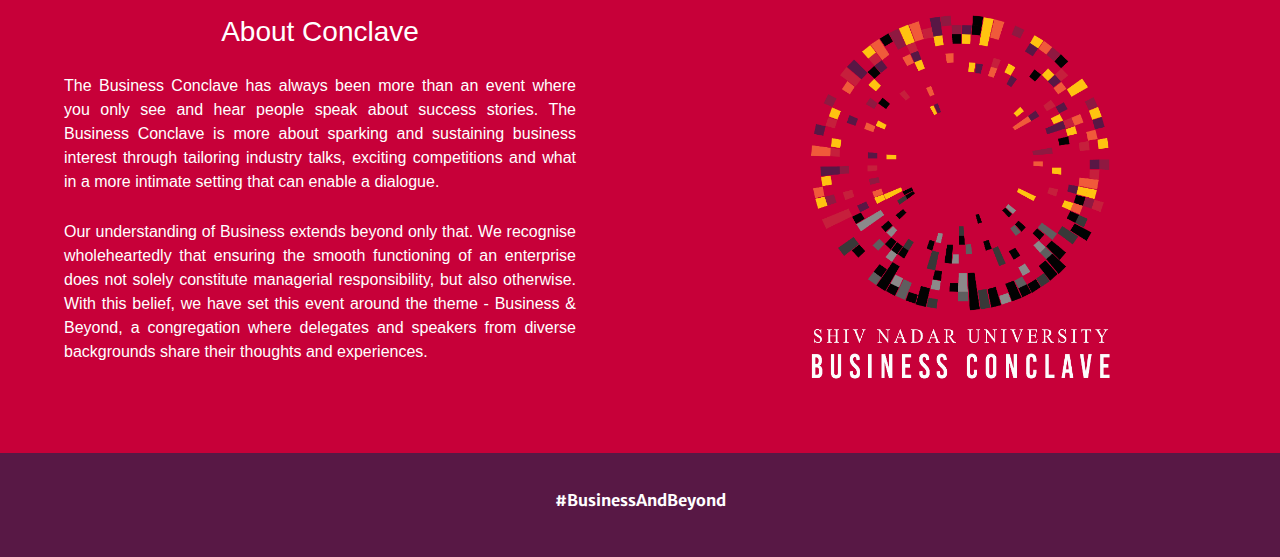
==== commit 28ded8a0: "Update about.html" ====
--- a/about.html
+++ b/about.html
@@ -48,7 +48,7 @@
   </nav>
 
   <div class="aboutus">
-    <img class="" src="images/aboutus.jpg" alt="">
+    <img class="" src="images/aboutus.JPG" alt="">
   </div>
 
   <div class="aboutinfo">
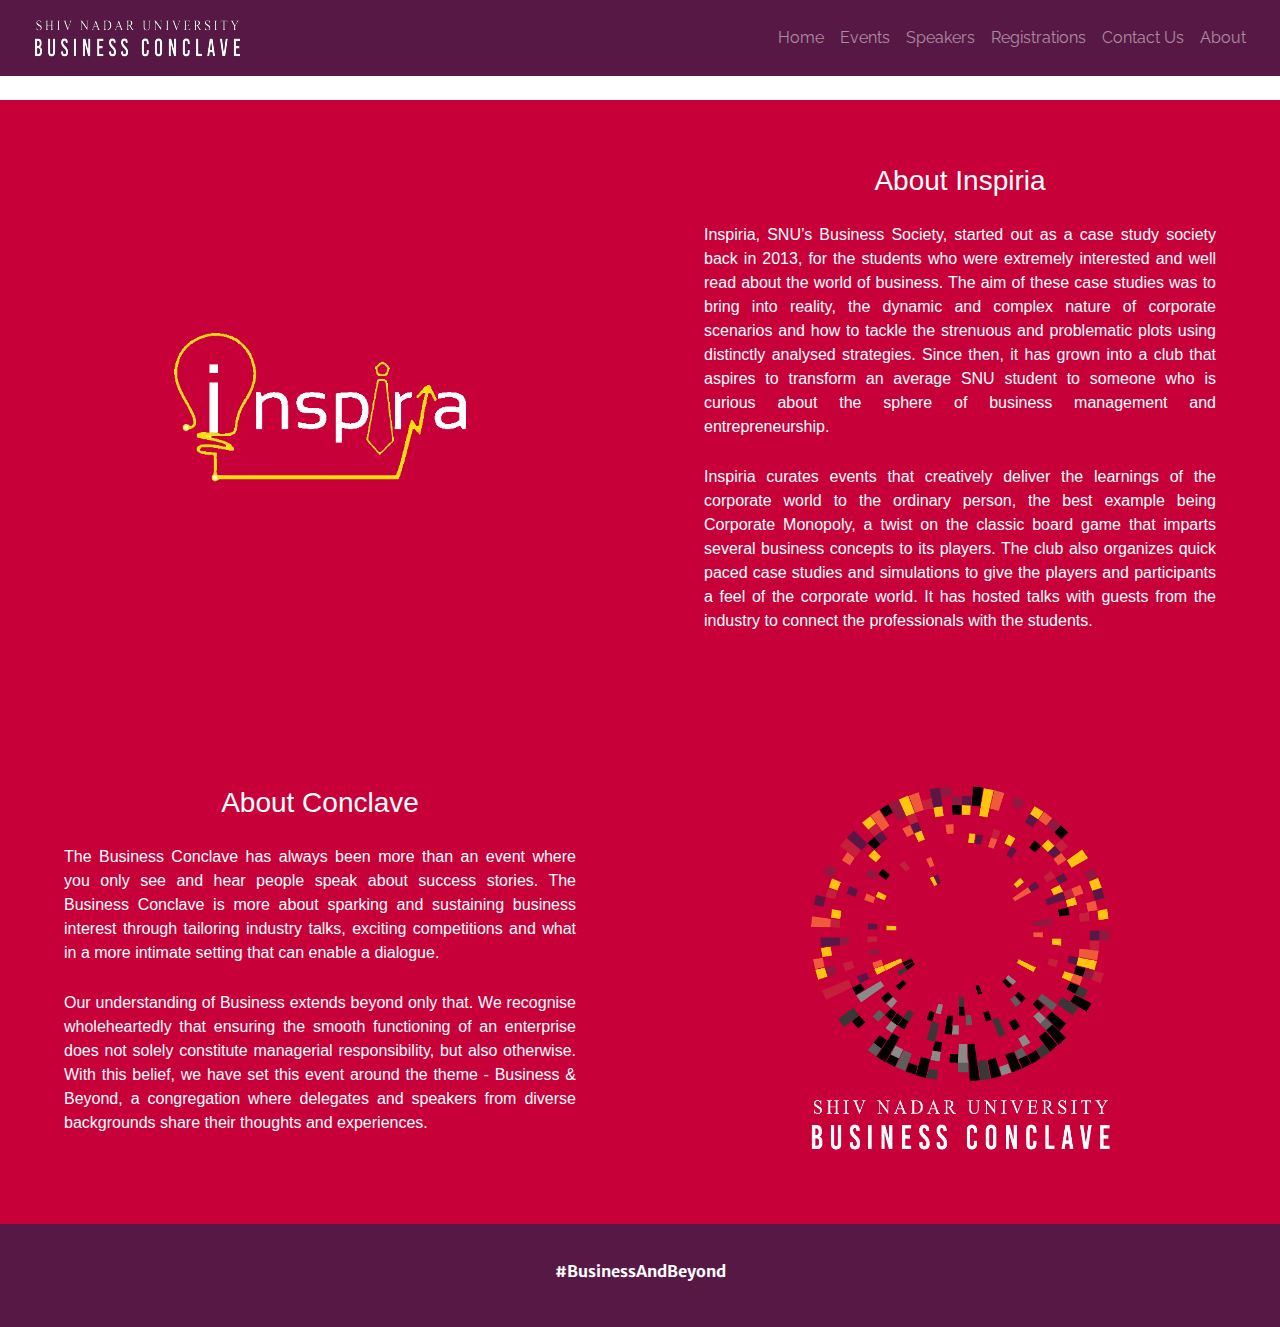
==== commit c3427abe: "Add files via upload" ====
--- a/about.html
+++ b/about.html
@@ -48,7 +48,7 @@
   </nav>
 
   <div class="aboutus">
-    <img class="" src="images/aboutus.JPG" alt="">
+    <img class="" src="images/aboutus.jpg" alt="">
   </div>
 
   <div class="aboutinfo">
--- a/styles.css
+++ b/styles.css
@@ -130,6 +130,10 @@
 .col-md-8 {
   text-align: center;
   margin: auto;
+}
+
+.dropdown-item{
+  white-space: pre;
 }
 
 .events {
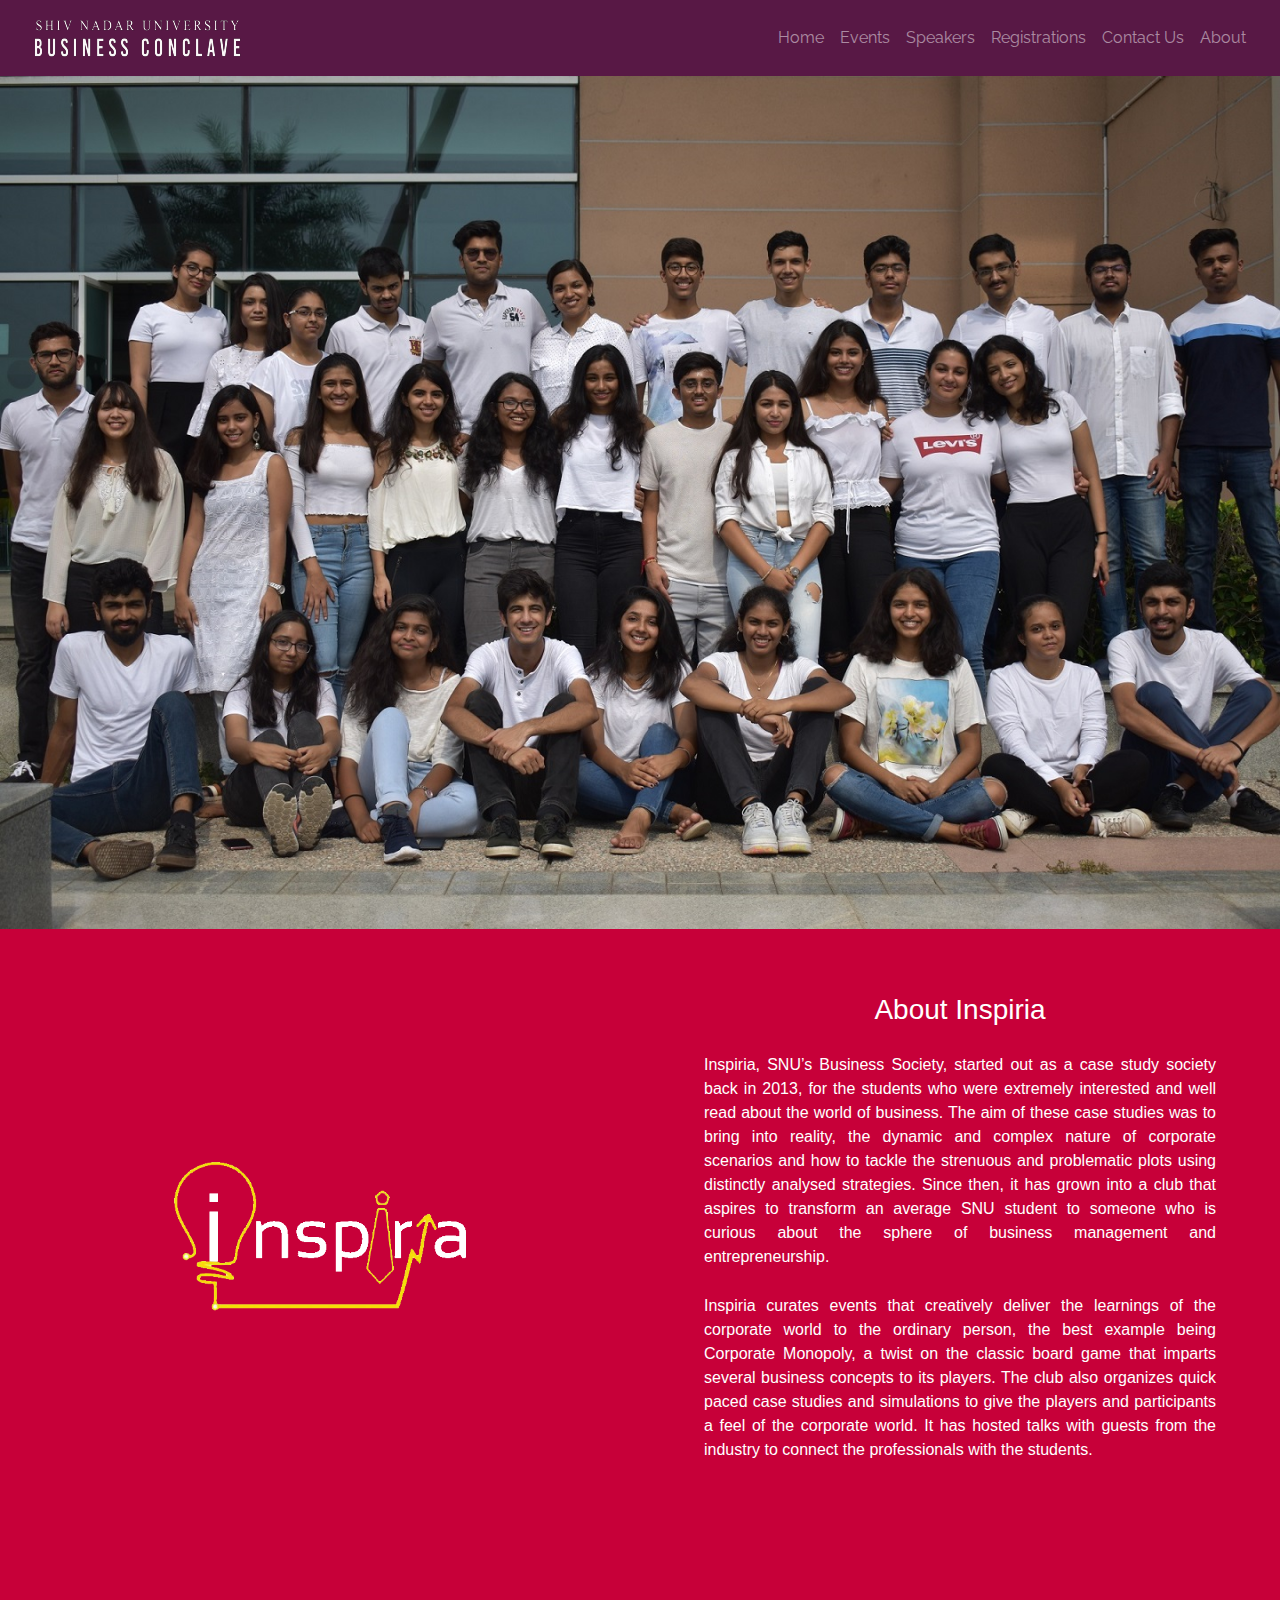
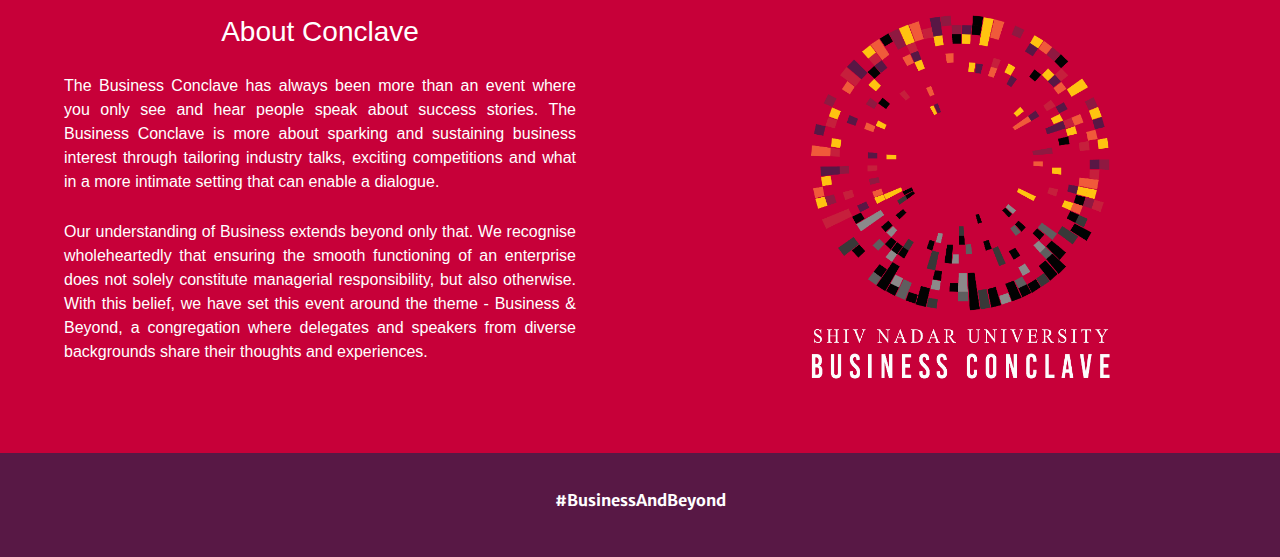
==== commit 04376acd: "Update about.html" ====
--- a/about.html
+++ b/about.html
@@ -48,7 +48,7 @@
   </nav>
 
   <div class="aboutus">
-    <img class="" src="images/aboutus.jpg" alt="">
+    <img  src="images/about.JPG" alt="">
   </div>
 
   <div class="aboutinfo">
--- a/styles.css
+++ b/styles.css
@@ -130,10 +130,6 @@
 .col-md-8 {
   text-align: center;
   margin: auto;
-}
-
-.dropdown-item{
-  white-space: pre;
 }
 
 .events {
